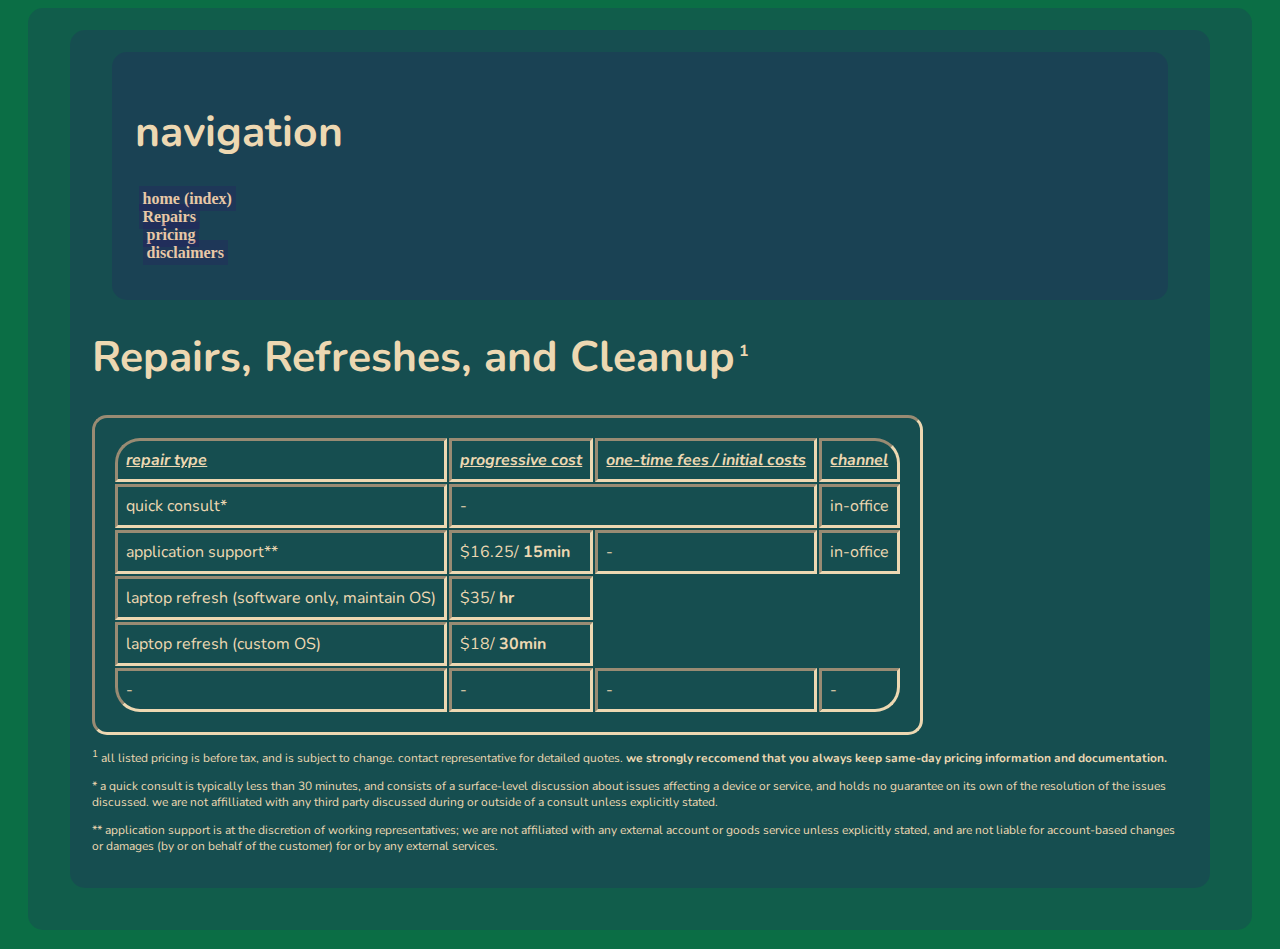
==== repair.htm @ f81fc53e "init pacratrepairs site" ====
<!DOCTYPE html>
<html>

<head>
    <title>PacRat</title>
    <meta name="viewport" content="width=device-width, initial-scale=1.0">
    <link rel="stylesheet" type="text/css" href="web/style/melon.css">
    <link rel="icon" type="image/x-icon" href="pacrat.ico">
</head>

<body>

    <div class="parent">

        <div>
            <div>
                <h1>navigation</h1>
                <Ul>
                    <li><a href="index.htm">home (index)</a></li>
                    <li><a href="#pricing">Repairs</a>
                        <ul>
                            <li><a href="#pricing">pricing</a></li>
                            <li><a href="#pricing-disclaimers">disclaimers</a></li>
                        </ul>
                    </li>

                </Ul>
            </div>
            <h1 id="pricing">Repairs, Refreshes, and Cleanup<sup style="font-size:16px;"> 1</sup></h1>
            <table>
                <tr style="text-decoration:underline"> <!-- heading -->
                    <td style="border-radius:25px 0px 0px;text-decoration:inherit"><b><i>repair type</i></b></td>
                    <td style="text-decoration:inherit"><b><i>progressive cost</i></b></td>
                    <td style="text-decoration:inherit"><b><i>one-time fees / initial costs</i></b></td>
                    <td style="border-radius:0px 25px 0px 0px;text-decoration:inherit"><b><i>channel</i></b></td>
                </tr>
                <tr>
                    <td>quick consult*</td>
                    <td colspan="2">-</td>
                    <!-- spanned -->
                    <td>in-office</td>
                </tr>
                <tr>
                    <td>application support**</td>
                    <td>$16.25/ <b>15min</b></td>
                    <td>-</td>
                    <td>in-office</td>
                </tr>
                <tr>
                    <td>laptop refresh (software only, maintain OS)</td>
                    <td>$35/ <b>hr</b></td>
                </tr>
                <tr>
                    <td>laptop refresh (custom OS)</td>
                    <td>$18/ <b>30min</b></td>
                </tr>
                <tr>
                    <td style="border-radius:0px 0px 0px 25px">-</td>
                    <td>-</td>
                    <td>-</td>
                    <td style="border-radius:0px 0px 25px 0px">-</td>
                </tr>
            </table>
            <sub style="font-size:5px;" id="pricing-disclaimers">
                <p style="text-indent: 0px;font-size:12px;"><sup>1</sup> all listed pricing is before tax, and is
                    subject
                    to change. contact representative for detailed quotes. <b>we strongly reccomend that you always keep
                        same-day pricing information and documentation.</b></p>
                <p style="text-indent: 0px;font-size:12px;">* a quick consult is typically less than 30 minutes, and consists of a surface-level discussion about issues affecting a device or service, and holds no guarantee on its own of the resolution of the issues discussed. we are not affilliated with any third party discussed during or outside of a consult unless explicitly stated.</p>
                <p style="text-indent: 0px;font-size:12px;">** application support is at the discretion of working
                    representatives; we are not affiliated with any external account or goods service unless explicitly
                    stated, and are not liable for account-based changes or damages (by or on behalf of the customer) for or by any
                    external services.</p>
            </sub>
        </div>
    </div>
</body>

</html>
---- web/style/melon.css ----
/*
- 2024-08-02
dear blake,
you are still at that 9-5 wtf
hopefully the repair business you launched a month
ago lets you outgrow both this website and that unfun
working environment. keep things simple and readable
- 2023-03-14
dear blake,
it is 2023. you haven't touched a website until
just now, and that's ok. letting things sit when
they're fine is fine. you need to build a
portfolio however; make the most of your free time
and get out of that stupid 9-5 you hate -Blake
ps: stop only using rust for things
- 2021-*-*
Always remember to responsive-ify your code.
if you don't have the balls to do this, then
you don't need to be making websites like this
in the current year, 2021. grow a pair, take
the time, and make it easier for the next guy,
please. */

/* Nunito */
@import url("https://fonts.googleapis.com/css?family=Nunito");
/* Alegreya Sans */
@import url("https://fonts.googleapis.com/css?family=Alegreya+Sans+SC");
/* Fira Code */
@import url('https://fonts.googleapis.com/css2?family=Fira+Code:wght@360&display=swap');

/* global constants: */
:root {
	/*color vars*/
	--background-base: rgb(11, 110, 69);
	--background-overlay:rgba(51, 0, 110, 0.151);
	--text-color-accent: rgb(255, 192, 0);
	--soundcloud-orange: rgb(255, 102, 0);
	--tumblr-blue-dark: rgb(0, 25, 53);
	--text-background-none: rgba(0, 0, 0, 0);
	--text-color-foreground: rgb(237, 216, 178);
	--transparent:rgba(0,0,0,0);
	/*font vars*/
	--text-font-info: "Nunito", sans-serif;
	/*size vars*/
	--font-readable-size: 12pt;
	--font-heading-size: 32pt;
	--block-border-radius: 15px;
	/*scale vars*/
	--page-scale-factor: 1.5vw;
	--page-time-scale: 0.5s;
}

/* enforce box-sizing standard on all children */
* {
	box-sizing: border-box;
}

html {
	background-color: var(--background-base);
}

body {
	text-align: left;
	
}
ul {
	list-style: none;
	align-items:left;
	text-align: left;
	padding-left:2px;
	margin-left:2px;
}
img {
	height: 250px;
	border-style:none;
	border-radius:var(--block-border-radius);
}
p,h1,h2,h3,h4,h5,h6,td {
	font-family: var(--text-font-info);
	color: var(--text-color-foreground);
}

p {
	text-indent: 32px;
}
p,
a {
	font-size: var(--font-readable-size);
	color: var(--text-color-foreground);
}
pre {
	border-style:none;
	border-radius:var(--block-border-radius);
	overflow: hidden;
}
code {
	font-family:"Fira Code",mono;
	font-size: calc(var(--font-readable-size) * 0.85)
	
}
.language-rust {
	background-color:rgba(0,0,0,0);
}
h1 {
	font-size: var(--font-heading-size);
}

div {
	margin-left:20px;
	margin-right:20px;
	margin-bottom: var(--page-scale-factor);
	border-style: solid;
	border-color: rgba(40, 40, 100, 0);
	border-radius: var(--block-border-radius);
	background-color: var(--background-overlay);
	padding: var(--page-scale-factor);
}

div.parent {
	background-color: var(--background-overlay);
}

.staple {
	display:inline-table;
	clear:both;
}
/*
.squeeze {
	display:flex;
	clear:none;
}
*/

table {
	border-style: inset;
	border-radius: var(--block-border-radius);
	border-color: var(--text-color-foreground);
	padding: 18px
}

td {
	border-style:inset;
	border-color:inherit;
	padding: 8px;
	margin: 5px 5px 5px 5px;
}
tr:hover {
	background-color:var(--background-base);
}

a, .expand {
	color: #e8c8a7;
	padding:4px;
	border-style: none;
	border-radius: none;
	background-color: var(--background-overlay);
	text-decoration: none;
	font-weight: bold;
	margin-bottom: 10vw;
	transition: padding, var(--page-time-scale), font-weight var(--page-time-scale), margin-bottom var(--page-time-scale), color var(--page-time-scale),
		border-radius var(--page-time-scale);
}

a:hover, .expand:hover {
	padding: 8px;
	color: var(--text-color-accent);
	border-radius: var(--block-border-radius);
	margin-bottom: 2vw;
}

a.soundcloud {
	color: var(--text-color-fg);
	background-color: var(--text-background-none);
	border-radius: none;
	font-weight: normal;
	font-size: inherit;
	cursor: pointer;
	transition: background var(--page-time-scale), border-radius var(--page-time-scale);
	-webkit-transition: background var(--page-time-scale), border-radius var(--page-time-scale);
}

a.soundcloud:hover {
	color: var(--text-color-fg);
	border-style: solid;
	border-color: rgba(0, 0, 0, 0);
	border-radius: 8px 8px 8px 8px;
	background-color: var(--soundcloud-orange);
}

a.tumblr {
	color: inherit;
	background-color: inherit;
	border-radius: none;
	font-size: inherit;
	cursor: pointer;
	transition: background var(--page-time-scale), border-radius var(--page-time-scale);
	-webkit-transition: background var(--page-time-scale), border-radius var(--page-time-scale);
}
a.tumblr:hover {
	color: fff;
	border-style: solid;
	border-color: var(--text-background-none);
	border-radius: 8px;
	background-color: var(--tumblr-blue-dark);
}
/* screen widths greater than 600px */
@media screen and (min-aspect-ratio: 1000001/1000000) {
	.squeeze {
		display:flex;
		clear:none;
	}
}

/* screen widths less than 600px (inclusive) */
@media screen and (max-aspect-ratio: 1/1) and (width <= 600px) {
	.squeeze {
		float:none;
		clear:both;
	}
	
	/* force single-column layout for non-landscape devices */
	div.left {
		float: none;
		clear: both;
	}
}
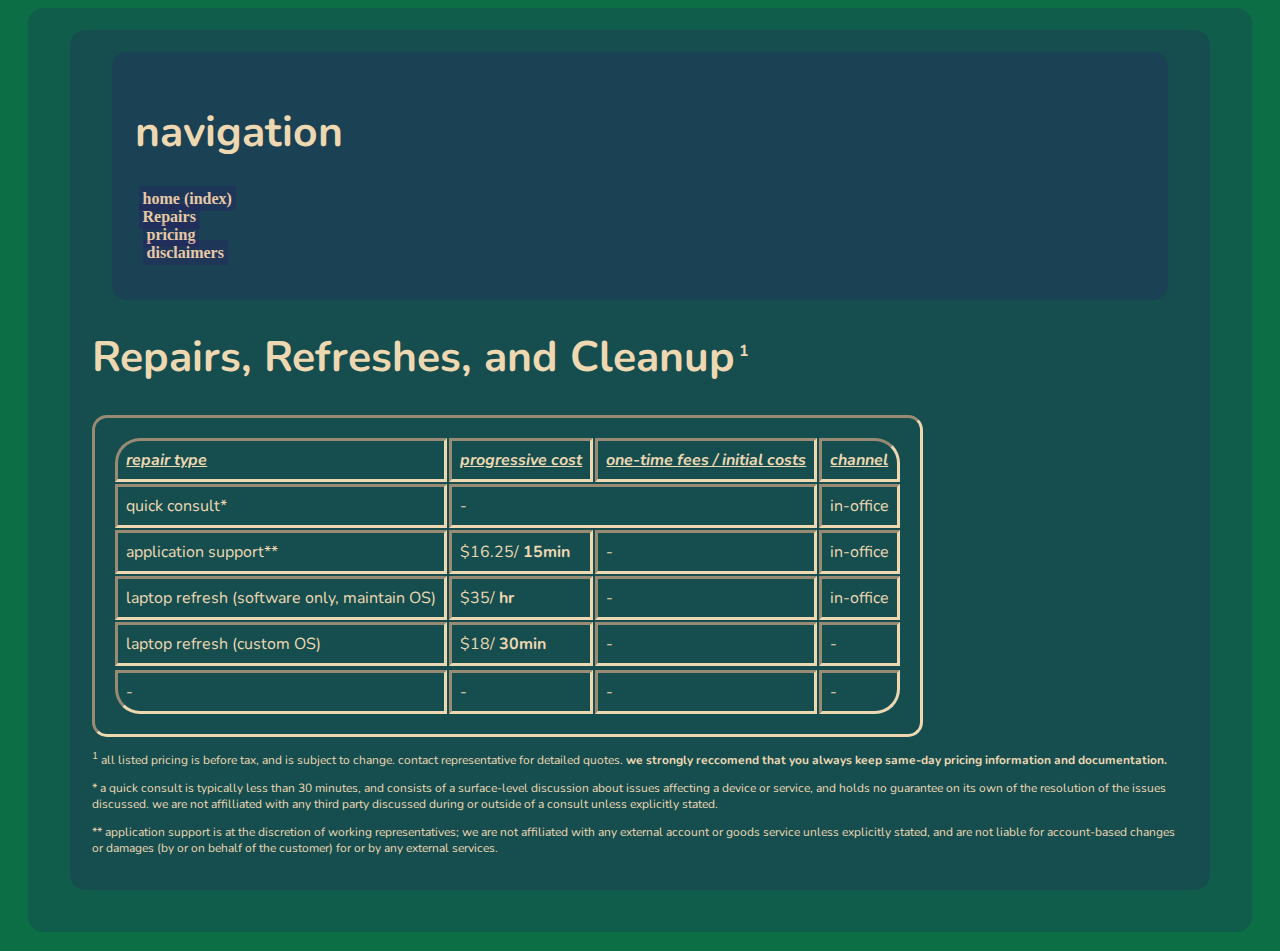
==== commit ad125688: "fill out initial pricing table" ====
--- a/repair.htm
+++ b/repair.htm
@@ -49,27 +49,39 @@
                 <tr>
                     <td>laptop refresh (software only, maintain OS)</td>
                     <td>$35/ <b>hr</b></td>
+                    <td>-</td>
+                    <td>in-office</td>
                 </tr>
                 <tr>
                     <td>laptop refresh (custom OS)</td>
                     <td>$18/ <b>30min</b></td>
+                    <td>-</td>
+                    <td>-</td>
                 </tr>
                 <tr>
+                    <!-- EMPTY TR FOR LATER-->
+                </tr>
+                <tr> <!-- end table -->
                     <td style="border-radius:0px 0px 0px 25px">-</td>
                     <td>-</td>
                     <td>-</td>
                     <td style="border-radius:0px 0px 25px 0px">-</td>
                 </tr>
+
             </table>
             <sub style="font-size:5px;" id="pricing-disclaimers">
                 <p style="text-indent: 0px;font-size:12px;"><sup>1</sup> all listed pricing is before tax, and is
                     subject
                     to change. contact representative for detailed quotes. <b>we strongly reccomend that you always keep
                         same-day pricing information and documentation.</b></p>
-                <p style="text-indent: 0px;font-size:12px;">* a quick consult is typically less than 30 minutes, and consists of a surface-level discussion about issues affecting a device or service, and holds no guarantee on its own of the resolution of the issues discussed. we are not affilliated with any third party discussed during or outside of a consult unless explicitly stated.</p>
+                <p style="text-indent: 0px;font-size:12px;">* a quick consult is typically less than 30 minutes, and
+                    consists of a surface-level discussion about issues affecting a device or service, and holds no
+                    guarantee on its own of the resolution of the issues discussed. we are not affilliated with any
+                    third party discussed during or outside of a consult unless explicitly stated.</p>
                 <p style="text-indent: 0px;font-size:12px;">** application support is at the discretion of working
                     representatives; we are not affiliated with any external account or goods service unless explicitly
-                    stated, and are not liable for account-based changes or damages (by or on behalf of the customer) for or by any
+                    stated, and are not liable for account-based changes or damages (by or on behalf of the customer)
+                    for or by any
                     external services.</p>
             </sub>
         </div>
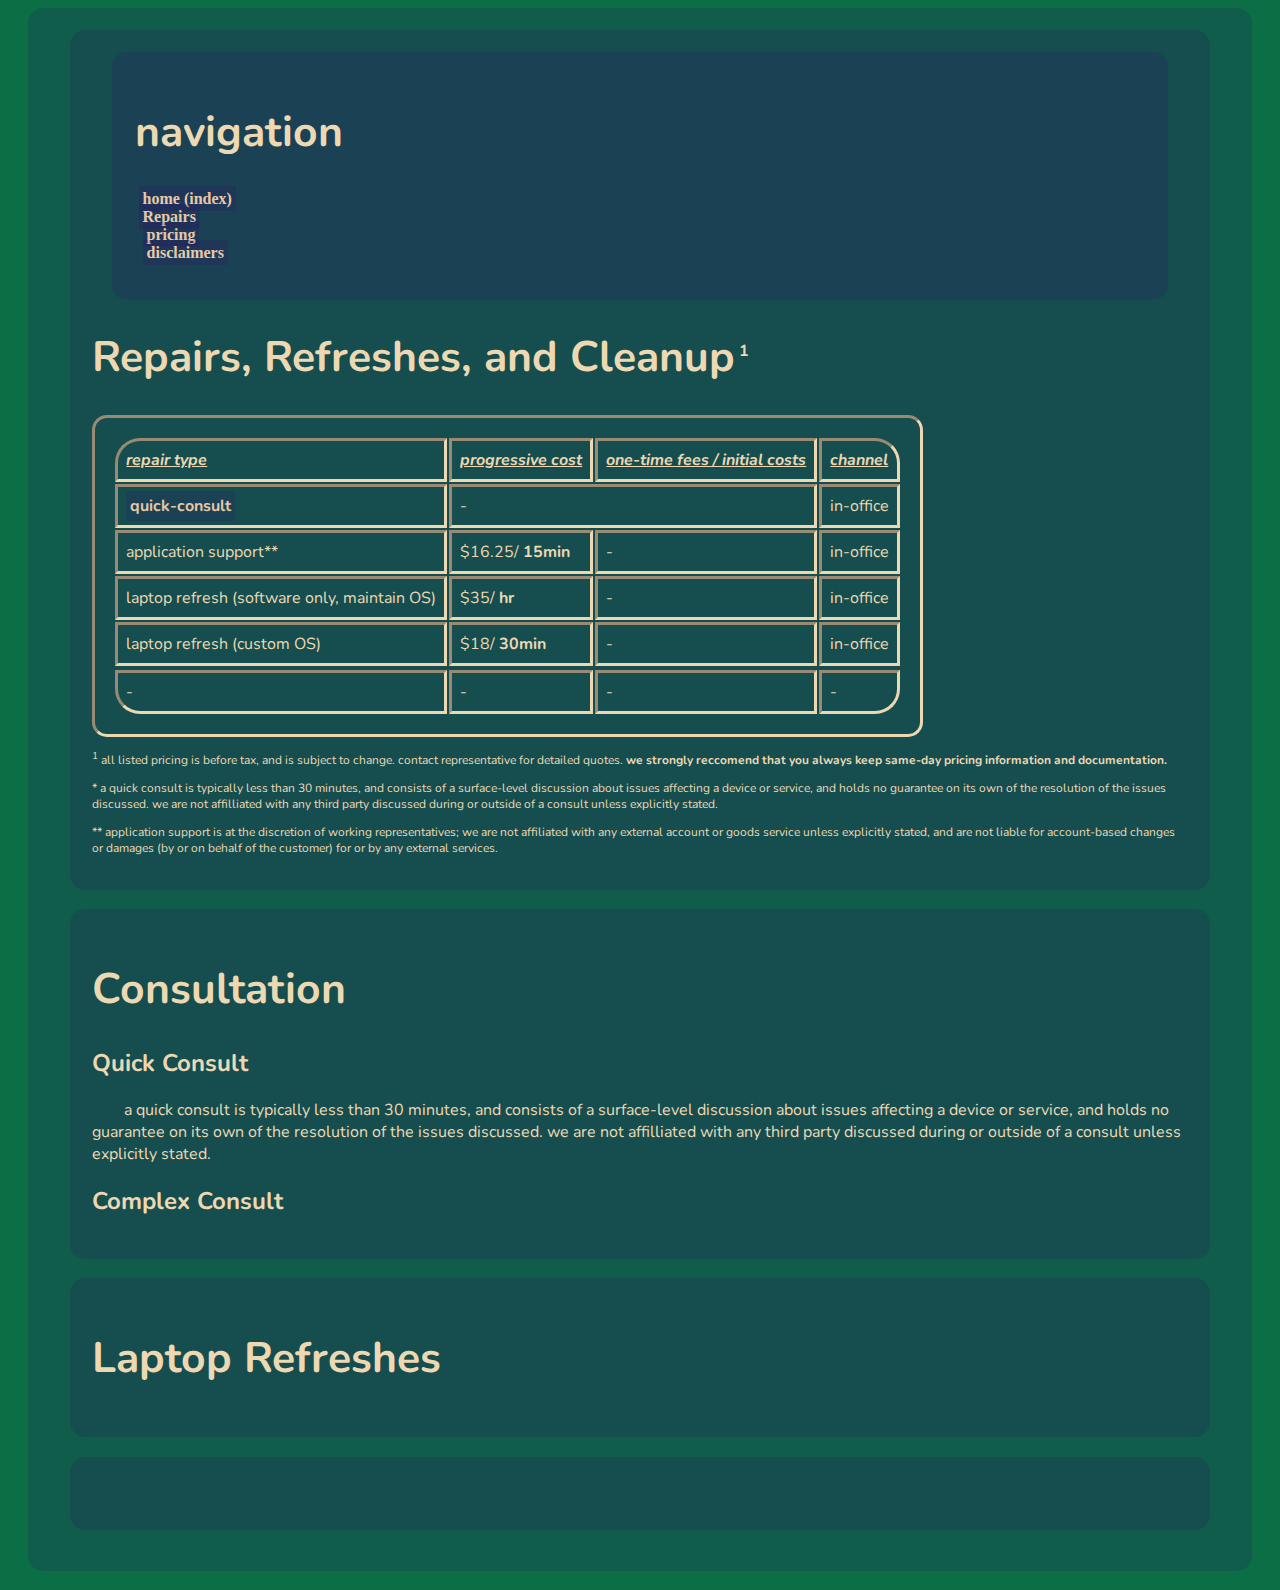
==== commit b7f8ddf9: "upd to gh-pages branch for publishing" ====
--- a/repair.htm
+++ b/repair.htm
@@ -35,7 +35,7 @@
                     <td style="border-radius:0px 25px 0px 0px;text-decoration:inherit"><b><i>channel</i></b></td>
                 </tr>
                 <tr>
-                    <td>quick consult*</td>
+                    <td><a href="#quick-consult">quick-consult</a></td>
                     <td colspan="2">-</td>
                     <!-- spanned -->
                     <td>in-office</td>
@@ -56,7 +56,7 @@
                     <td>laptop refresh (custom OS)</td>
                     <td>$18/ <b>30min</b></td>
                     <td>-</td>
-                    <td>-</td>
+                    <td>in-office</td>
                 </tr>
                 <tr>
                     <!-- EMPTY TR FOR LATER-->
@@ -85,6 +85,18 @@
                     external services.</p>
             </sub>
         </div>
+        <div>
+            <h1>Consultation</h1>
+            <h2 id="quick-consult">Quick Consult</h2>
+            <p>a quick consult is typically less than 30 minutes, and consists of a surface-level discussion about issues affecting a device or service, and holds no guarantee on its own of the resolution of the issues discussed. we are not affilliated with any third party discussed during or outside of a consult unless explicitly stated.</p>
+            <h2 id="complex-consult">Complex Consult</h2>
+        </div>
+        <div>
+            <h1>Laptop Refreshes</h1>
+        </div>
+        <div>
+            <h1></h1>
+        </div>
     </div>
 </body>
 
